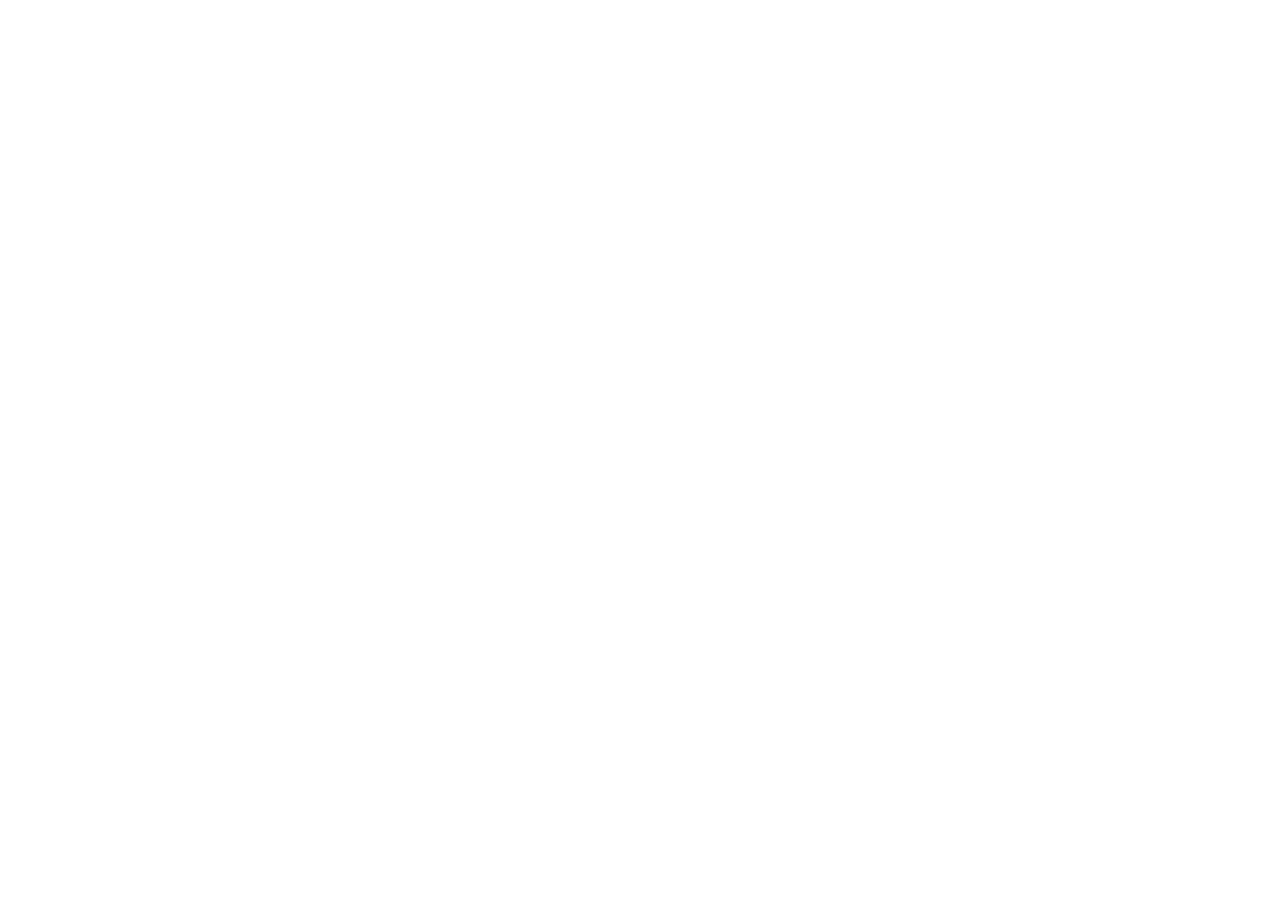
==== index.html @ d7136f62 "first commit" ====
<!DOCTYPE html>
<html lang="en">

<head>
	<meta charset="UTF-8">
	<title>JavaScript.Level_1 Lesson 1</title>

</head>

<body>
<div class="wrap">
    <div class="main">
        <div class="header"></div>
        <div class="footer"></div>
    </div>
</div>
	<script src="js/lesson1.js"></script>
</body>

</html>
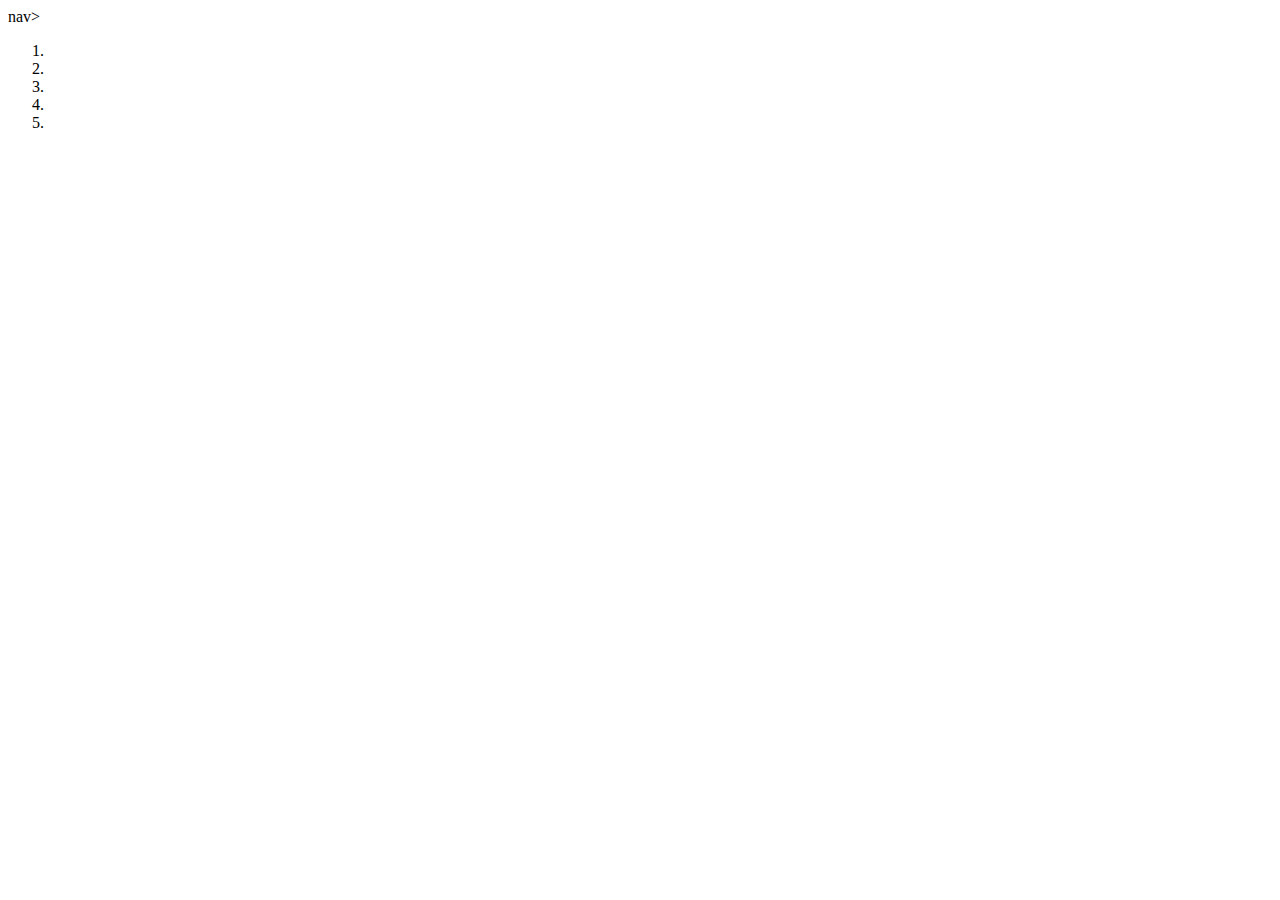
==== commit 4b922ec8: "added menu navigation" ====
--- a/index.html
+++ b/index.html
@@ -10,7 +10,15 @@
 <body>
 <div class="wrap">
     <div class="main">
-        <div class="header"></div>
+        <div class="header">
+            nav> <ol>
+                <li></li>
+                <li></li>
+                <li></li>
+                <li></li>
+                <li></li>
+            </ol>
+        </div>
         <div class="footer"></div>
     </div>
 </div>
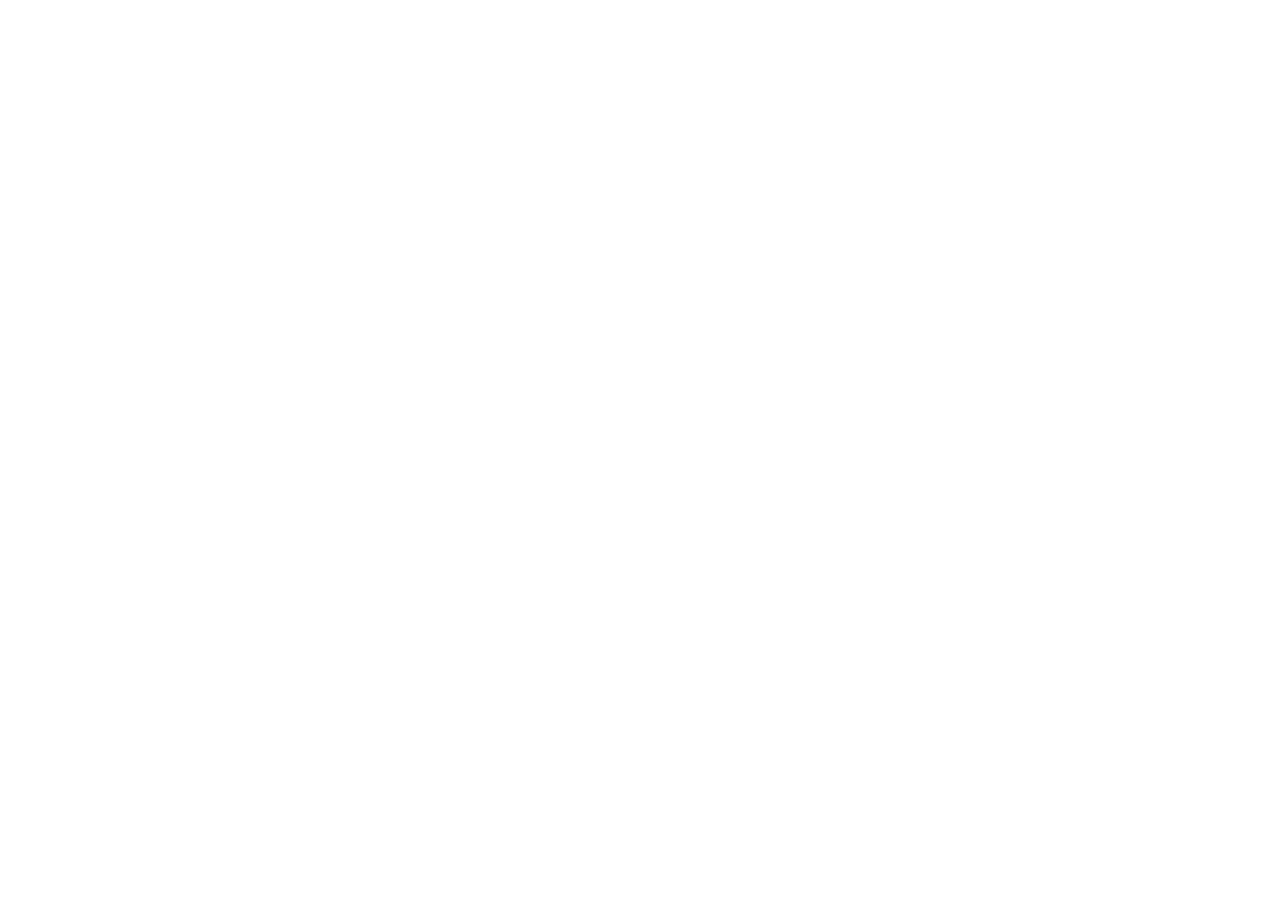
==== commit 4a24b741: "added answer for first task" ====
--- a/index.html
+++ b/index.html
@@ -11,13 +11,7 @@
 <div class="wrap">
     <div class="main">
         <div class="header">
-            nav> <ol>
-                <li></li>
-                <li></li>
-                <li></li>
-                <li></li>
-                <li></li>
-            </ol>
+            
         </div>
         <div class="footer"></div>
     </div>
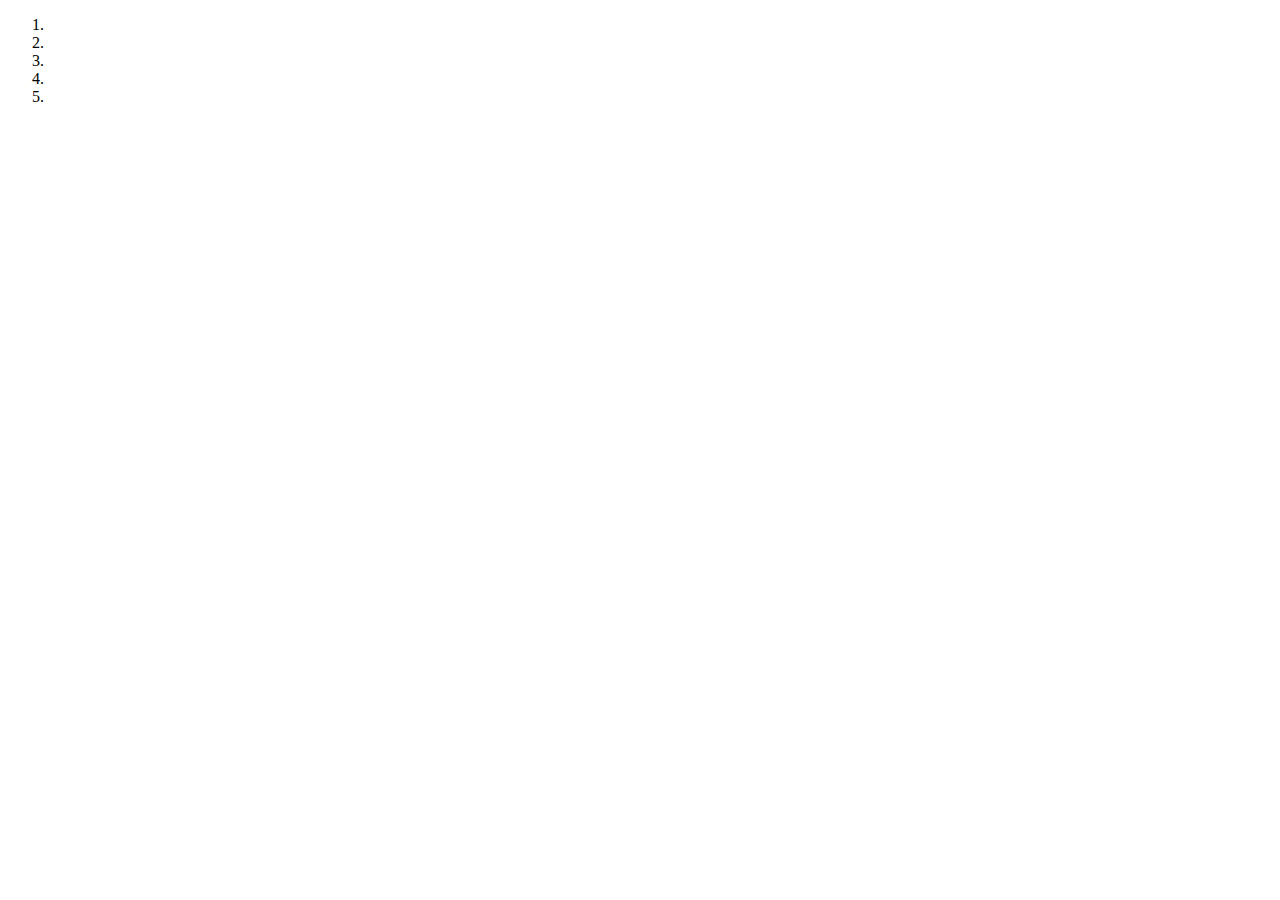
==== commit d68fe95f: "1" ====
--- a/index.html
+++ b/index.html
@@ -11,12 +11,18 @@
 <div class="wrap">
     <div class="main">
         <div class="header">
-            
+            <nav> <ol>
+                <li></li>
+                <li></li>
+                <li></li>
+                <li></li>
+                <li></li>
+                </ol> </nav>
         </div>
         <div class="footer"></div>
     </div>
 </div>
-	<script src="js/lesson1.js"></script>
+	<script src="js/lesson3.js"></script>
 </body>
 
 </html>
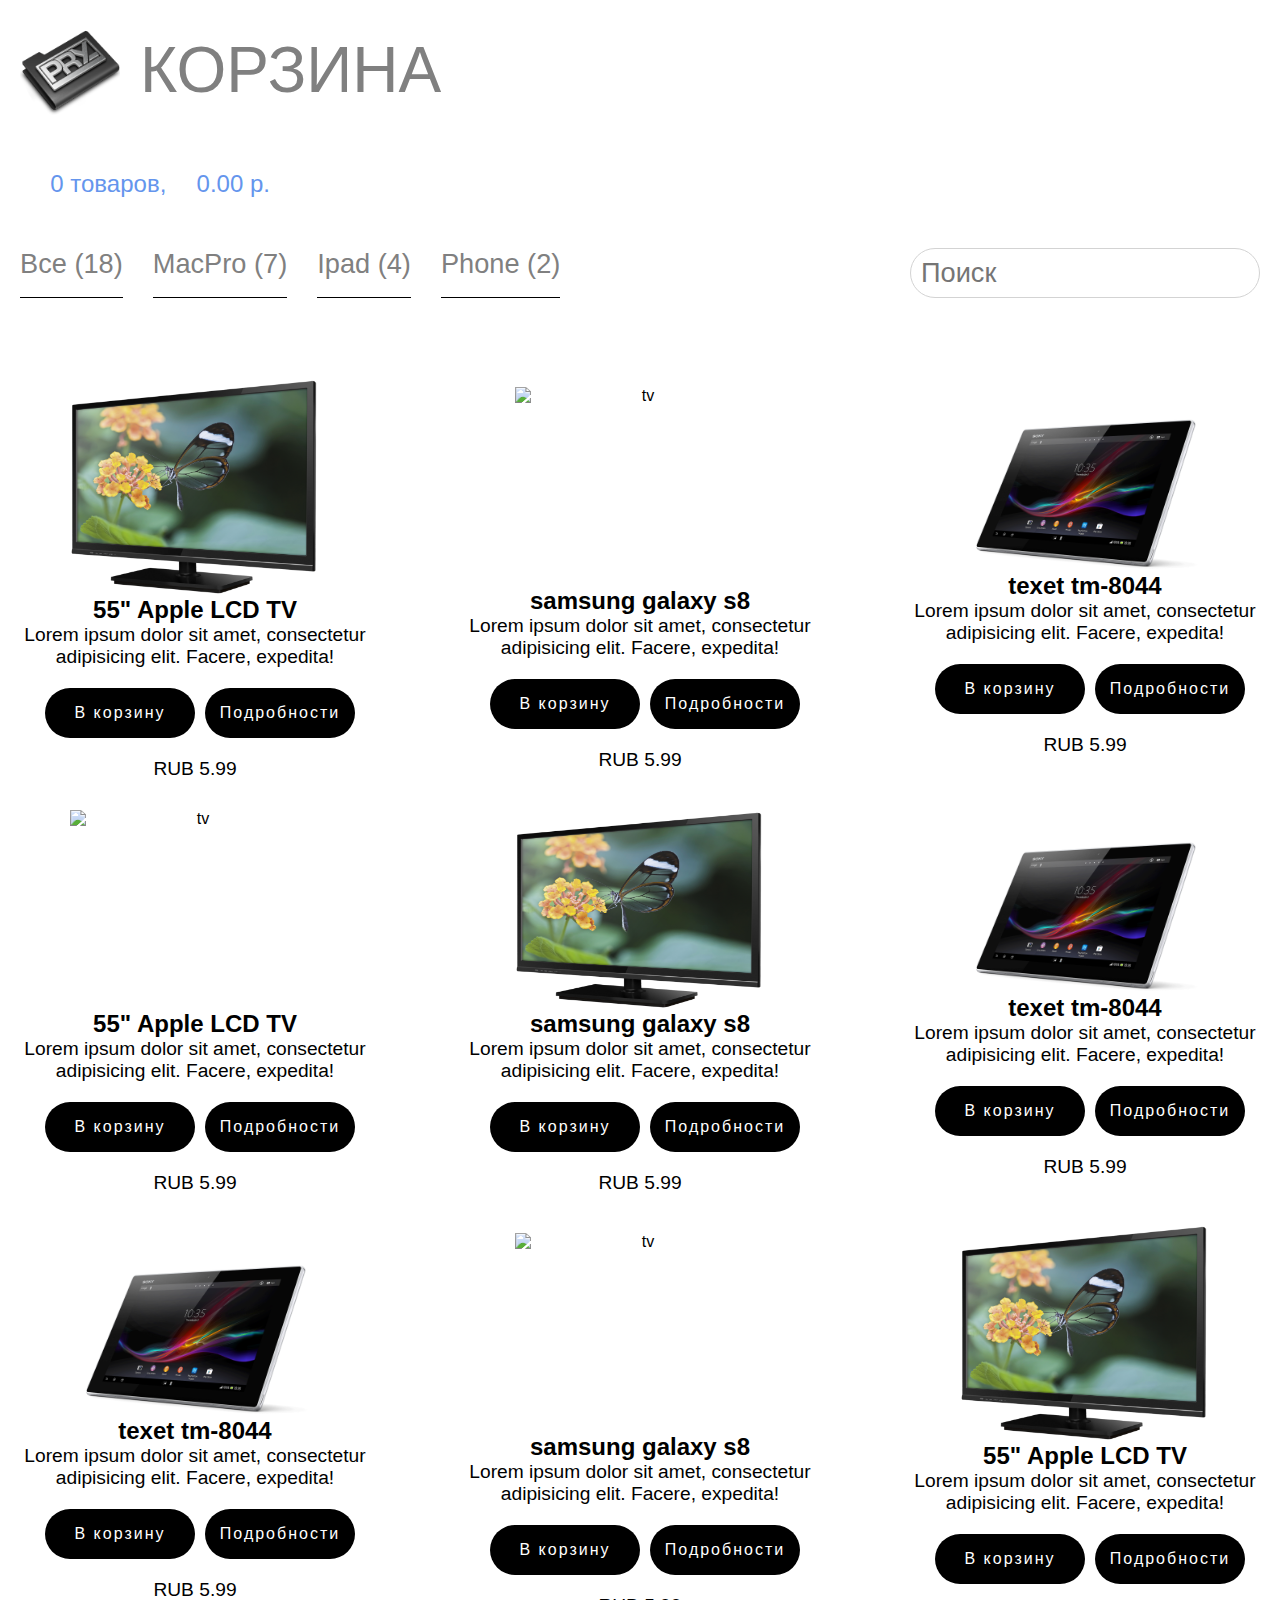
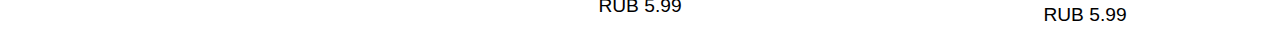
==== commit 2bf90a6d: "SAD(" ====
--- a/index.html
+++ b/index.html
@@ -2,27 +2,91 @@
 <html lang="en">
 
 <head>
-	<meta charset="UTF-8">
-	<title>JavaScript.Level_1 Lesson 1</title>
-
-</head>
+    <meta charset="UTF-8">
+    <title>Корзина</title>
+    <link rel="stylesheet" href="css/style.css">
+    <link rel="stylesheet" href="https://use.fontawesome.com/releases/v5.4.1/css/all.css" integrity="sha384-5sAR7xN1Nv6T6+dT2mhtzEpVJvfS3NScPQTrOxhwjIuvcA67KV2R5Jz6kr4abQsz" crossorigin="anonymous"> </head>
 
 <body>
-<div class="wrap">
-    <div class="main">
-        <div class="header">
-            <nav> <ol>
-                <li></li>
-                <li></li>
-                <li></li>
-                <li></li>
-                <li></li>
-                </ol> </nav>
+    <div class="wrap">
+        <header class="clearfix">
+            <div class="logo"></div>
+            <h1>Корзина</h1> </header>
+        <div class="main">
+            <div class="shopping_cart clearfix">
+                <a href="#"> <i class="fas fa-cart-arrow-down"></i>
+                    <p class="number_of_goods">0 товаров,</p>
+                    <p class="summa">0.00 р.</p>
+                </a>
+            </div>
+            <div class="marks_search clearfix">
+                <div class="enum_product"> <a href="#">Все (18)</a> <a href="#">MacPro (7)</a> <a href="#">Ipad (4)</a> <a href="#">Phone (2)</a> </div>
+                <div class="search">
+                    <input type="search" name="search" placeholder="Поиск" /> </div>
+            </div>
+            <div class="products">
+                <div class="tv param"> <img src="img/Plasma_TV.png" alt="tv">
+                    <h2>55" Apple LCD TV</h2>
+                    <p>Lorem ipsum dolor sit amet, consectetur adipisicing elit. Facere, expedita!</p>
+                    <div class="buy_detail"> <a href="#">В корзину</a> <a href="#">Подробности</a> </div>
+                    <p class="price">RUB 5.99</p>
+                </div>
+                <div class="phone param"> <img src="img/smartphone_PNG8532.png" alt="tv" height="200">
+                    <h2>samsung galaxy s8</h2>
+                    <p>Lorem ipsum dolor sit amet, consectetur adipisicing elit. Facere, expedita!</p>
+                    <div class="buy_detail"> <a href="#">В корзину</a> <a href="#">Подробности</a> </div>
+                    <p class="price">RUB 5.99</p>
+                    
+                </div>
+                <div class="pad param"> <img src="img/tablet_PNG8600.png" alt="tv">
+                    <h2>texet tm-8044</h2>
+                    <p>Lorem ipsum dolor sit amet, consectetur adipisicing elit. Facere, expedita!</p>
+                    <div class="buy_detail"> <a href="#">В корзину</a> <a href="#">Подробности</a> </div>
+                    <p class="price">RUB 5.99</p>
+                </div>
+                 <div class="tv param"> <img src="img/smartphone_PNG8532.png" height="200" alt="tv">
+                    <h2>55" Apple LCD TV</h2>
+                    <p>Lorem ipsum dolor sit amet, consectetur adipisicing elit. Facere, expedita!</p>
+                    <div class="buy_detail"> <a href="#">В корзину</a> <a href="#">Подробности</a> </div>
+                    <p class="price">RUB 5.99</p>
+                </div>
+                <div class="phone param"> <img src="img/Plasma_TV.png" alt="tv" height="200">
+                    <h2>samsung galaxy s8</h2>
+                    <p>Lorem ipsum dolor sit amet, consectetur adipisicing elit. Facere, expedita!</p>
+                    <div class="buy_detail"> <a href="#">В корзину</a> <a href="#">Подробности</a> </div>
+                    <p class="price">RUB 5.99</p>
+                    
+                </div>
+                <div class="pad param"> <img src="img/tablet_PNG8600.png" alt="tv">
+                    <h2>texet tm-8044</h2>
+                    <p>Lorem ipsum dolor sit amet, consectetur adipisicing elit. Facere, expedita!</p>
+                    <div class="buy_detail"> <a href="#">В корзину</a> <a href="#">Подробности</a> </div>
+                    <p class="price">RUB 5.99</p>
+                </div>
+                 <div class="tv param"> <img src="img/tablet_PNG8600.png" alt="tv">
+                    <h2>texet tm-8044</h2>
+                    <p>Lorem ipsum dolor sit amet, consectetur adipisicing elit. Facere, expedita!</p>
+                    <div class="buy_detail"> <a href="#">В корзину</a> <a href="#">Подробности</a> </div>
+                    <p class="price">RUB 5.99</p>
+                </div>
+                <div class="phone param"> <img src="img/smartphone_PNG8532.png" alt="tv" height="200">
+                    <h2>samsung galaxy s8</h2>
+                    <p>Lorem ipsum dolor sit amet, consectetur adipisicing elit. Facere, expedita!</p>
+                    <div class="buy_detail"> <a href="#">В корзину</a> <a href="#">Подробности</a> </div>
+                    <p class="price">RUB 5.99</p>
+                    
+                </div>
+                <div class="pad param"> <img src="img/Plasma_TV.png" alt="tv">
+                    <h2>55" Apple LCD TV</h2>
+                    <p>Lorem ipsum dolor sit amet, consectetur adipisicing elit. Facere, expedita!</p>
+                    <div class="buy_detail"> <a href="#">В корзину</a> <a href="#">Подробности</a> </div>
+                    <p class="price">RUB 5.99</p>
+                </div>
+            </div>
         </div>
         <div class="footer"></div>
+        <script src="js/lesson4.js"></script>
     </div>
-</div>
-	<script src="js/lesson3.js"></script>
 </body>
 
-</html>
+</html>--- a/css/style.css
+++ b/css/style.css
@@ -0,0 +1,162 @@
+* {
+    margin: 0;
+    padding: 0;
+    font-family: sans-serif;
+}
+
+.clearfix:after {
+    content: "";
+    display: block;
+    clear: both;
+}
+
+.wrap {
+    margin: 0 auto;
+    max-width: 1280px;
+    padding: 20px;
+  
+}
+
+header {
+    max-width: 100%;
+    height: 100px;
+    display: flex;
+    align-content: center;
+    align-items: center;
+}
+
+.logo {
+    width: 100px;
+    height: 100px;
+    background: url(../img/pry_logo_black.png);
+    background-size: contain;
+    background-repeat: no-repeat;
+    margin-right: 20px;
+}
+
+h1 {
+    text-transform: uppercase;
+    font-weight: 300;
+    font-size: 4em;
+    color: gray;
+}
+
+.shopping_cart {
+    margin-top: 50px;
+}
+
+.shopping_cart a {
+    display: flex;
+    justify-content: space-between;
+    width: 250px;
+    text-decoration: none;
+    font-size: 1.5em;
+    color: cornflowerblue;
+}
+
+.shopping_cart:hover {
+    text-decoration: underline;
+}
+
+.marks_search {
+    margin-top: 50px;
+    display: flex;
+    justify-content: space-between;
+    font-size: 1.7em;
+    position: relative;
+}
+
+.enum_product {
+    display: flex;
+    justify-content: center;
+}
+
+.enum_product a {
+    text-decoration: none;
+    color: gray;
+    margin-right: 30px;
+    border-bottom: 1px solid black;
+    padding-bottom: 10px;
+    box-sizing: border-box;
+    
+    
+}
+
+.enum_product a:active{
+    border-bottom-color: red;
+    box-sizing: border-box;
+}
+input[type="search"] {
+    width: 350px;
+    height: 50px;
+    border-radius: 60px;
+    border: 1px solid lightgray;
+    font-size: 1em;
+}
+
+input[type="search"]::placeholder{
+    padding: 10px;
+
+    
+}
+.search{
+    margin-left: auto;
+}
+.products{
+    margin-top: 50px;
+    display: flex;
+    flex-wrap: wrap;
+    justify-content: space-between;
+        
+    
+}
+.tv img,.phone img, .pad img{
+    width: 250px;
+}
+.tv, .phone, .pad{
+    display: flex;
+    justify-content: center;
+    align-items: center;
+    flex-direction: column;
+    text-align: center;
+        
+}
+.param{
+    width: 350px;
+    margin-top: 30px;
+    
+}
+
+.param p{
+    font-size: 1.2em;
+}
+.buy_detail{
+    display: flex;
+    justify-content: space-between;
+    
+    
+}
+.buy_detail a{
+    display: flex;
+    justify-content: center;
+    text-decoration: none;
+    width: 150px;
+    height: 50px;
+    background-color: black;
+    color: white;
+    border-radius: 50px;
+    line-height: 50px;
+    letter-spacing: 2px;
+    margin-top: 20px;
+    margin-left: 10px;
+    
+}
+.buy_detail a:hover{
+    background-color: dimgray;
+}
+.price{
+    font-weight: 500;
+    font-size: 2em;
+    margin-top: 20px;
+    
+}
